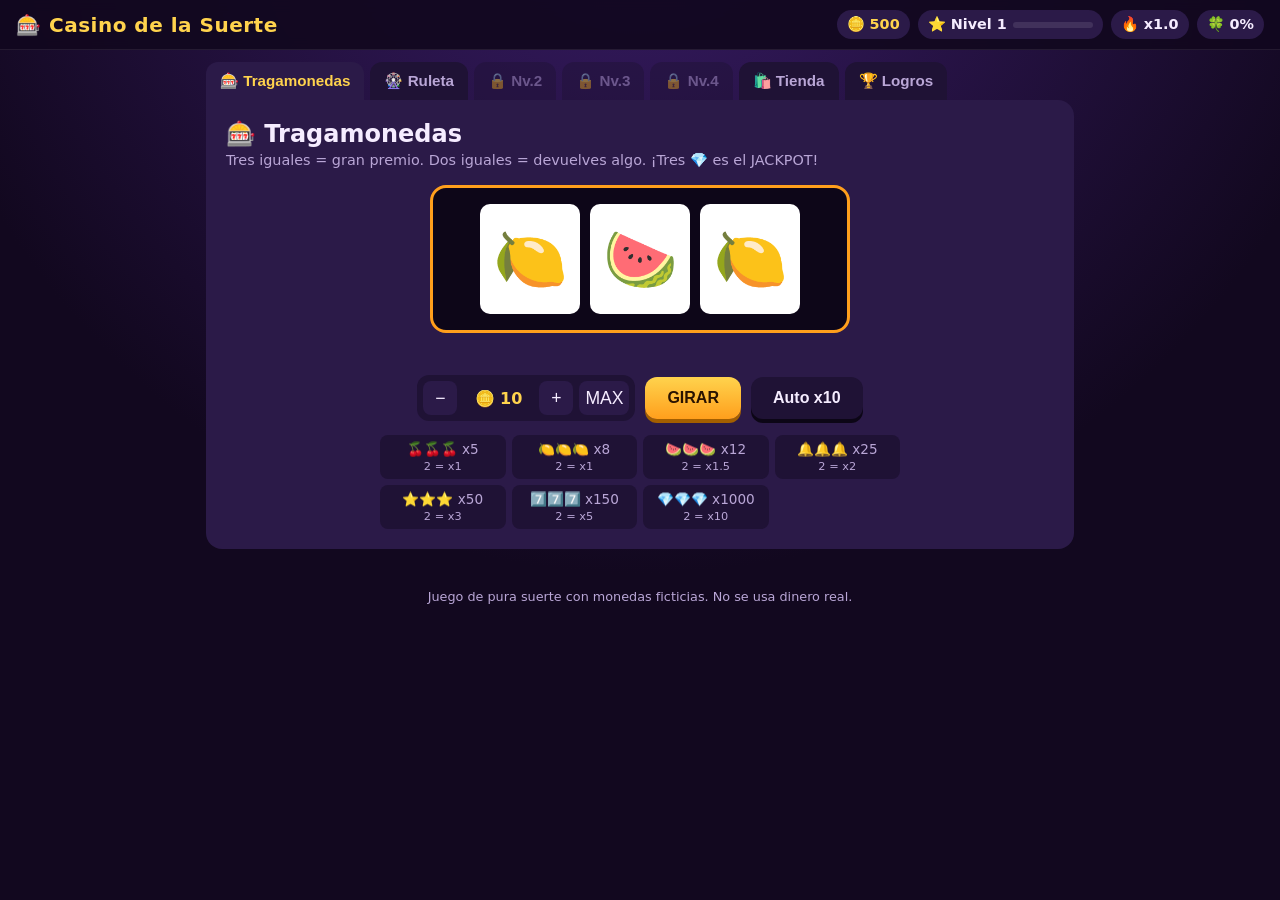
==== index.html @ c7dadb09 "Add Casino de la Suerte luck-based browser game Co-Authored-By: Claude Opus 5.5 <noreply@anthropic.c" ====
<!doctype html>
<html lang="es">
<head>
<meta charset="utf-8">
<meta name="viewport" content="width=device-width, initial-scale=1">
<title>Casino de la Suerte</title>
<style>
  :root {
    --bg: #12081f;
    --panel: #1f1235;
    --panel2: #2b1a48;
    --gold: #ffd34d;
    --gold2: #ff9f1c;
    --text: #f5ecff;
    --muted: #b9a6d6;
    --good: #4ade80;
    --bad: #f87171;
    --accent: #c084fc;
  }
  * { box-sizing: border-box; }
  body {
    margin: 0; min-height: 100vh;
    background: radial-gradient(circle at 50% -20%, #3b1d6b 0%, var(--bg) 60%);
    color: var(--text);
    font-family: system-ui, -apple-system, "Segoe UI", Roboto, sans-serif;
    user-select: none;
  }
  header {
    position: sticky; top: 0; z-index: 10;
    display: flex; flex-wrap: wrap; gap: 8px 16px; align-items: center; justify-content: space-between;
    padding: 10px 16px; background: rgba(18, 8, 31, .92); backdrop-filter: blur(6px);
    border-bottom: 1px solid #ffffff14;
  }
  h1 { margin: 0; font-size: 1.25rem; color: var(--gold); letter-spacing: .5px; }
  .stats { display: flex; flex-wrap: wrap; gap: 8px; font-weight: 700; }
  .chip { background: var(--panel2); padding: 6px 10px; border-radius: 999px; font-size: .9rem; white-space: nowrap; }
  .chip.coins { color: var(--gold); }
  .xpbar { width: 80px; height: 6px; background: #ffffff1a; border-radius: 4px; display: inline-block; vertical-align: middle; margin-left: 6px; overflow: hidden; }
  .xpbar > i { display: block; height: 100%; background: var(--accent); width: 0; transition: width .4s; }
  nav { display: flex; gap: 6px; padding: 12px 16px 0; overflow-x: auto; max-width: 900px; margin: 0 auto; }
  nav button {
    flex: 0 0 auto; border: 0; cursor: pointer; padding: 10px 14px; border-radius: 12px 12px 0 0;
    background: var(--panel); color: var(--muted); font-weight: 700; font-size: .95rem;
  }
  nav button.active { background: var(--panel2); color: var(--gold); }
  nav button.locked { opacity: .45; }
  main { max-width: 900px; margin: 0 auto; padding: 0 16px 40px; }
  .screen { display: none; background: var(--panel2); border-radius: 0 16px 16px 16px; padding: 20px; }
  .screen.active { display: block; animation: fade .25s; }
  @keyframes fade { from { opacity: 0; transform: translateY(6px); } to { opacity: 1; } }
  h2 { margin: 0 0 4px; }
  p.hint { margin: 0 0 16px; color: var(--muted); font-size: .9rem; }
  .row { display: flex; flex-wrap: wrap; gap: 10px; align-items: center; justify-content: center; margin: 14px 0; }
  .btn {
    border: 0; cursor: pointer; padding: 12px 22px; border-radius: 12px; font-weight: 800; font-size: 1rem;
    background: linear-gradient(180deg, var(--gold), var(--gold2)); color: #2a1300;
    box-shadow: 0 4px 0 #a35f00; transition: transform .08s;
  }
  .btn:active { transform: translateY(3px); box-shadow: 0 1px 0 #a35f00; }
  .btn:disabled { filter: grayscale(1); opacity: .5; cursor: not-allowed; }
  .btn.ghost { background: var(--panel); color: var(--text); box-shadow: 0 4px 0 #0c0616; }
  .bet { display: flex; align-items: center; gap: 6px; background: var(--panel); padding: 6px; border-radius: 12px; }
  .bet button { width: 34px; height: 34px; border: 0; border-radius: 8px; background: var(--panel2); color: var(--text); font-size: 1.1rem; cursor: pointer; }
  .bet span { min-width: 70px; text-align: center; font-weight: 800; color: var(--gold); }
  .msg { min-height: 1.6em; text-align: center; font-weight: 800; font-size: 1.1rem; }
  .msg.win { color: var(--good); } .msg.lose { color: var(--bad); } .msg.big { color: var(--gold); font-size: 1.4rem; }

  /* Tragamonedas */
  .slots { display: flex; justify-content: center; gap: 10px; padding: 16px; background: #0d0618; border-radius: 16px; border: 3px solid var(--gold2); max-width: 420px; margin: 0 auto; }
  .reel { width: 100px; height: 110px; overflow: hidden; background: #fff; border-radius: 10px; position: relative; }
  .reel .strip { position: absolute; left: 0; right: 0; top: 0; }
  .reel .sym { height: 110px; display: flex; align-items: center; justify-content: center; font-size: 60px; }
  .reel.win { box-shadow: 0 0 0 4px var(--good), 0 0 20px var(--good); }
  .paytable { display: grid; grid-template-columns: repeat(auto-fit, minmax(120px, 1fr)); gap: 6px; font-size: .85rem; color: var(--muted); max-width: 520px; margin: 0 auto; }
  .paytable div { background: var(--panel); border-radius: 8px; padding: 6px 8px; text-align: center; }

  /* Ruleta */
  .wheel-wrap { position: relative; width: min(340px, 100%); margin: 0 auto; aspect-ratio: 1; }
  .wheel-wrap canvas { width: 100%; height: 100%; }
  .pointer { position: absolute; top: -6px; left: 50%; transform: translateX(-50%); width: 0; height: 0; border-left: 16px solid transparent; border-right: 16px solid transparent; border-top: 30px solid var(--gold); filter: drop-shadow(0 2px 2px #000); z-index: 2; }
  .choices { display: flex; flex-wrap: wrap; gap: 8px; justify-content: center; }
  .choice { border: 2px solid transparent; cursor: pointer; padding: 10px 14px; border-radius: 10px; font-weight: 800; color: #fff; }
  .choice.sel { border-color: var(--gold); box-shadow: 0 0 12px var(--gold); }

  /* Raspa */
  .scratch { position: relative; width: min(330px, 100%); aspect-ratio: 1; margin: 0 auto; border-radius: 14px; overflow: hidden; }
  .scratch .grid { position: absolute; inset: 0; display: grid; grid-template-columns: repeat(3, 1fr); background: #fff7d6; }
  .scratch .grid div { display: flex; align-items: center; justify-content: center; font-size: 48px; border: 1px dashed #e5c977; }
  .scratch canvas { position: absolute; inset: 0; width: 100%; height: 100%; touch-action: none; cursor: crosshair; }

  /* Cofres */
  .chests { display: flex; gap: 14px; justify-content: center; flex-wrap: wrap; }
  .chest { width: 110px; height: 110px; font-size: 64px; display: flex; align-items: center; justify-content: center; background: var(--panel); border-radius: 16px; cursor: pointer; transition: transform .15s; border: 2px solid #ffffff14; flex-direction: column; }
  .chest:hover { transform: translateY(-4px) rotate(-2deg); }
  .chest.open { cursor: default; transform: none; }
  .chest small { font-size: .85rem; font-weight: 800; }
  .chest.picked { border-color: var(--gold); box-shadow: 0 0 16px var(--gold); }

  /* Dados */
  .dice { display: flex; gap: 16px; justify-content: center; font-size: 80px; }
  .dice span { display: inline-block; }
  .dice.rolling span { animation: roll .15s infinite; }
  @keyframes roll { 0% { transform: rotate(0); } 50% { transform: rotate(20deg) scale(1.1); } 100% { transform: rotate(-20deg); } }

  /* Tienda / logros */
  .grid-cards { display: grid; grid-template-columns: repeat(auto-fit, minmax(200px, 1fr)); gap: 10px; }
  .card { background: var(--panel); border-radius: 12px; padding: 14px; display: flex; flex-direction: column; gap: 8px; }
  .card h3 { margin: 0; font-size: 1rem; }
  .card p { margin: 0; color: var(--muted); font-size: .85rem; flex: 1; }
  .card.done { outline: 2px solid var(--good); }
  .card.lockedach { opacity: .5; }

  .toast { position: fixed; left: 50%; bottom: 20px; transform: translateX(-50%); background: var(--gold); color: #2a1300; padding: 10px 18px; border-radius: 12px; font-weight: 800; z-index: 50; animation: toast 2.6s forwards; max-width: calc(100% - 32px); text-align: center; }
  @keyframes toast { 0% { opacity: 0; transform: translate(-50%, 20px); } 10%, 85% { opacity: 1; transform: translate(-50%, 0); } 100% { opacity: 0; } }
  .coin-rain { position: fixed; top: -40px; font-size: 28px; pointer-events: none; z-index: 40; animation: fall linear forwards; }
  @keyframes fall { to { transform: translateY(110vh) rotate(720deg); } }
  .lockmsg { text-align: center; padding: 40px 10px; color: var(--muted); font-size: 1.1rem; }
  footer { text-align: center; color: var(--muted); font-size: .8rem; padding: 0 16px 24px; }
</style>
</head>
<body>
<header>
  <h1>🎰 Casino de la Suerte</h1>
  <div class="stats">
    <span class="chip coins">🪙 <span id="coins">0</span></span>
    <span class="chip">⭐ Nivel <span id="level">1</span><span class="xpbar"><i id="xp"></i></span></span>
    <span class="chip" title="Racha de victorias: multiplica tus premios">🔥 x<span id="streak">1.0</span></span>
    <span class="chip" title="Amuletos de suerte activos">🍀 <span id="luck">0</span>%</span>
  </div>
</header>

<nav id="tabs"></nav>

<main>
  <!-- Tragamonedas -->
  <section class="screen" id="s-slots">
    <h2>🎰 Tragamonedas</h2>
    <p class="hint">Tres iguales = gran premio. Dos iguales = devuelves algo. ¡Tres 💎 es el JACKPOT!</p>
    <div class="slots" id="reels"></div>
    <div class="msg" id="slots-msg"></div>
    <div class="row">
      <div class="bet" data-game="slots"></div>
      <button class="btn" id="spin-btn">GIRAR</button>
      <button class="btn ghost" id="auto-btn">Auto x10</button>
    </div>
    <div class="paytable" id="paytable"></div>
  </section>

  <!-- Ruleta -->
  <section class="screen" id="s-wheel">
    <h2>🎡 Ruleta</h2>
    <p class="hint">Elige un color y gira. Rojo/Negro pagan x2, Verde paga x14.</p>
    <div class="wheel-wrap"><div class="pointer"></div><canvas id="wheel" width="600" height="600"></canvas></div>
    <div class="msg" id="wheel-msg"></div>
    <div class="choices" id="wheel-choices"></div>
    <div class="row">
      <div class="bet" data-game="wheel"></div>
      <button class="btn" id="wheel-btn">GIRAR RULETA</button>
    </div>
  </section>

  <!-- Raspa y gana -->
  <section class="screen" id="s-scratch">
    <h2>🎟️ Raspa y Gana</h2>
    <p class="hint">Compra un boleto y ráspalo con el dedo o el ratón. Tres símbolos iguales en línea (fila, columna o diagonal) = premio.</p>
    <div class="scratch" id="scratch">
      <div class="grid" id="scratch-grid"></div>
      <canvas id="scratch-cover" width="330" height="330"></canvas>
    </div>
    <div class="msg" id="scratch-msg"></div>
    <div class="row">
      <button class="btn" id="scratch-buy">Comprar boleto (<span id="scratch-price"></span> 🪙)</button>
      <button class="btn ghost" id="scratch-reveal" disabled>Revelar todo</button>
    </div>
  </section>

  <!-- Cofres -->
  <section class="screen" id="s-chests">
    <h2>🧰 Cofres Misteriosos</h2>
    <p class="hint">Paga la entrada y elige UN cofre. Puede haber oro... o una calavera.</p>
    <div class="chests" id="chests"></div>
    <div class="msg" id="chest-msg"></div>
    <div class="row">
      <button class="btn" id="chest-btn">Nueva ronda (<span id="chest-price"></span> 🪙)</button>
    </div>
  </section>

  <!-- Dados -->
  <section class="screen" id="s-dice">
    <h2>🎲 Mayor o Menor</h2>
    <p class="hint">Apuesta si la suma de dos dados será mayor o menor que 7 (paga x2.3). ¿Exactamente 7? Paga x5.</p>
    <div class="dice" id="dice"><span>🎲</span><span>🎲</span></div>
    <div class="msg" id="dice-msg"></div>
    <div class="row">
      <div class="bet" data-game="dice"></div>
    </div>
    <div class="row">
      <button class="btn ghost dice-pick" data-pick="low">⬇️ Menor que 7</button>
      <button class="btn dice-pick" data-pick="seven">🎯 Justo 7</button>
      <button class="btn ghost dice-pick" data-pick="high">⬆️ Mayor que 7</button>
    </div>
  </section>

  <!-- Tienda -->
  <section class="screen" id="s-shop">
    <h2>🛍️ Tienda de Amuletos</h2>
    <p class="hint">Los amuletos aumentan tu suerte en todos los juegos. Se acumulan.</p>
    <div class="row">
      <button class="btn" id="daily-btn">🎁 Regalo diario</button>
      <button class="btn ghost" id="rescue-btn">🆘 Préstamo de rescate</button>
    </div>
    <div class="grid-cards" id="shop"></div>
  </section>

  <!-- Logros -->
  <section class="screen" id="s-ach">
    <h2>🏆 Logros</h2>
    <p class="hint">Cada logro da monedas extra.</p>
    <div class="grid-cards" id="ach"></div>
    <div class="row"><button class="btn ghost" id="reset-btn">Reiniciar partida</button></div>
  </section>
</main>
<footer>Juego de pura suerte con monedas ficticias. No se usa dinero real.</footer>

<script>
(() => {
  // ---------- Estado ----------
  const SAVE_KEY = 'casino-suerte-v1';
  const defaults = {
    coins: 500, xp: 0, level: 1, streak: 0, charms: {}, ach: {},
    stats: { spins: 0, jackpots: 0, wins: 0, losses: 0, biggest: 0, scratches: 0, chests: 0, dice: 0, wheel: 0 },
    lastDaily: 0, bets: { slots: 10, wheel: 10, dice: 10 }
  };
  let S;
  try { S = Object.assign(structuredClone(defaults), JSON.parse(localStorage.getItem(SAVE_KEY)) || {}); }
  catch { S = structuredClone(defaults); }
  S.stats = Object.assign({}, defaults.stats, S.stats);
  S.bets = Object.assign({}, defaults.bets, S.bets);
  const save = () => { try { localStorage.setItem(SAVE_KEY, JSON.stringify(S)); } catch {} };

  const $ = id => document.getElementById(id);
  const rand = n => Math.floor(Math.random() * n);
  const fmt = n => Math.floor(n).toLocaleString('es');

  // ---------- Amuletos ----------
  const CHARMS = [
    { id: 'trebol', name: '🍀 Trébol de 4 hojas', desc: '+3% de suerte', luck: 3, price: 400 },
    { id: 'herradura', name: '🧲 Herradura dorada', desc: '+5% de suerte', luck: 5, price: 1200 },
    { id: 'gato', name: '🐈‍⬛ Gato de la fortuna', desc: '+8% de suerte', luck: 8, price: 4000 },
    { id: 'dado', name: '🎲 Dado trucado', desc: '+10% de suerte', luck: 10, price: 12000 },
    { id: 'estrella', name: '🌠 Estrella fugaz', desc: '+15% de suerte', luck: 15, price: 40000 },
  ];
  const luck = () => Math.min(45, CHARMS.reduce((a, c) => a + (S.charms[c.id] ? c.luck : 0), 0) + (S.level - 1));
  const lucky = () => Math.random() * 100 < luck(); // tirada extra de suerte
  const streakMult = () => 1 + Math.min(S.streak, 10) * 0.1;

  // ---------- Juegos / desbloqueo ----------
  const TABS = [
    { id: 'slots', label: '🎰 Tragamonedas', lvl: 1 },
    { id: 'wheel', label: '🎡 Ruleta', lvl: 1 },
    { id: 'scratch', label: '🎟️ Raspa', lvl: 2 },
    { id: 'dice', label: '🎲 Dados', lvl: 3 },
    { id: 'chests', label: '🧰 Cofres', lvl: 4 },
    { id: 'shop', label: '🛍️ Tienda', lvl: 1 },
    { id: 'ach', label: '🏆 Logros', lvl: 1 },
  ];
  let current = 'slots';
  function renderTabs() {
    const nav = $('tabs'); nav.innerHTML = '';
    TABS.forEach(t => {
      const b = document.createElement('button');
      const locked = S.level < t.lvl;
      b.textContent = locked ? `🔒 Nv.${t.lvl}` : t.label;
      b.className = (t.id === current ? 'active ' : '') + (locked ? 'locked' : '');
      b.onclick = () => {
        if (locked) return toast(`Se desbloquea en el nivel ${t.lvl}`);
        current = t.id; renderTabs(); showScreen();
      };
      nav.appendChild(b);
    });
  }
  function showScreen() {
    document.querySelectorAll('.screen').forEach(s => s.classList.toggle('active', s.id === 's-' + current));
    if (current === 'shop') renderShop();
    if (current === 'ach') renderAch();
  }

  // ---------- HUD ----------
  const xpNeeded = l => 100 + (l - 1) * 80;
  function hud() {
    $('coins').textContent = fmt(S.coins);
    $('level').textContent = S.level;
    $('xp').style.width = (100 * S.xp / xpNeeded(S.level)) + '%';
    $('streak').textContent = streakMult().toFixed(1);
    $('luck').textContent = luck();
    document.querySelectorAll('.bet').forEach(renderBet);
    checkAch(); save();
  }
  function addXp(n) {
    S.xp += n;
    while (S.xp >= xpNeeded(S.level)) {
      S.xp -= xpNeeded(S.level); S.level++;
      const bonus = S.level * 100;
      S.coins += bonus;
      toast(`⭐ ¡Subiste a nivel ${S.level}! +${fmt(bonus)} 🪙`);
      coinRain(25); renderTabs();
    }
  }

  // Resultado común: bet = apostado, payout = total devuelto (0 si pierde)
  function settle(bet, payout, msgEl, label) {
    S.stats.spins++;
    addXp(Math.max(2, Math.round(bet / 5)));
    let net;
    if (payout > 0) {
      const boosted = Math.round(payout * streakMult());
      S.coins += boosted; net = boosted - bet;
      if (net > 0) { S.streak++; S.stats.wins++; } else { S.streak = 0; }
      S.stats.biggest = Math.max(S.stats.biggest, boosted);
      const big = boosted >= bet * 10;
      msgEl.className = 'msg ' + (big ? 'big' : 'win');
      msgEl.textContent = `${label ? label + ' ' : ''}+${fmt(boosted)} 🪙` + (streakMult() > 1 && net > 0 ? ` (racha x${streakMult().toFixed(1)})` : '');
      if (big) coinRain(40); else if (net > 0) coinRain(8);
    } else {
      S.streak = 0; S.stats.losses++;
      msgEl.className = 'msg lose';
      msgEl.textContent = label || `Perdiste ${fmt(bet)} 🪙. ¡La próxima es la buena!`;
    }
    hud();
  }

  function pay(amount) {
    if (S.coins < amount) { toast('No tienes suficientes monedas 😢 Visita la tienda.'); return false; }
    S.coins -= amount; hud(); return true;
  }

  // ---------- Apuestas ----------
  const BET_STEPS = [5, 10, 25, 50, 100, 250, 500, 1000, 2500, 5000, 10000];
  function renderBet(el) {
    const g = el.dataset.game;
    if (!el.children.length) {
      el.innerHTML = `<button data-d="-1">−</button><span></span><button data-d="1">+</button><button data-d="max" title="Máximo">MAX</button>`;
      el.querySelectorAll('button').forEach(b => b.style.width = b.dataset.d === 'max' ? '50px' : '');
      el.onclick = e => {
        const d = e.target.dataset.d; if (!d) return;
        let i = BET_STEPS.indexOf(S.bets[g]); if (i < 0) i = 1;
        if (d === 'max') i = Math.max(0, BET_STEPS.filter(v => v <= S.coins).length - 1);
        else i = Math.max(0, Math.min(BET_STEPS.length - 1, i + +d));
        S.bets[g] = BET_STEPS[i]; hud();
      };
    }
    el.querySelector('span').textContent = '🪙 ' + fmt(S.bets[g]);
  }

  // ---------- Tragamonedas ----------
  const SYMS = [
    { s: '🍒', w: 30, p3: 5, p2: 1 },
    { s: '🍋', w: 25, p3: 8, p2: 1 },
    { s: '🍉', w: 20, p3: 12, p2: 1.5 },
    { s: '🔔', w: 12, p3: 25, p2: 2 },
    { s: '⭐', w: 8, p3: 50, p2: 3 },
    { s: '7️⃣', w: 4, p3: 150, p2: 5 },
    { s: '💎', w: 1.5, p3: 1000, p2: 10 },
  ];
  const totalW = SYMS.reduce((a, b) => a + b.w, 0);
  const pickSym = () => { let r = Math.random() * totalW; for (const x of SYMS) { if ((r -= x.w) < 0) return x; } return SYMS[0]; };
  $('paytable').innerHTML = SYMS.map(x => `<div>${x.s}${x.s}${x.s} x${x.p3}<br><small>2 = x${x.p2}</small></div>`).join('');
  const reels = [];
  for (let i = 0; i < 3; i++) {
    const r = document.createElement('div'); r.className = 'reel';
    r.innerHTML = `<div class="strip"><div class="sym">${SYMS[rand(SYMS.length)].s}</div></div>`;
    $('reels').appendChild(r); reels.push(r);
  }
  let spinning = false;
  function spinReel(reel, final, duration) {
    return new Promise(res => {
      const strip = reel.querySelector('.strip');
      const n = 20 + Math.floor(duration / 60);
      let html = '';
      for (let i = 0; i < n; i++) html += `<div class="sym">${SYMS[rand(SYMS.length)].s}</div>`;
      html += `<div class="sym">${final.s}</div>`;
      strip.innerHTML = html;
      strip.style.transition = 'none'; strip.style.transform = 'translateY(0)';
      strip.offsetHeight;
      strip.style.transition = `transform ${duration}ms cubic-bezier(.15,.85,.25,1.02)`;
      strip.style.transform = `translateY(-${n * 110}px)`;
      setTimeout(() => { strip.innerHTML = `<div class="sym">${final.s}</div>`; strip.style.transition = 'none'; strip.style.transform = 'none'; res(); }, duration + 30);
    });
  }
  async function spinSlots() {
    if (spinning) return false;
    const bet = S.bets.slots;
    if (!pay(bet)) return false;
    spinning = true; $('spin-btn').disabled = true;
    reels.forEach(r => r.classList.remove('win'));
    $('slots-msg').className = 'msg'; $('slots-msg').textContent = '...';
    let res = [pickSym(), pickSym(), pickSym()];
    // La suerte puede "empujar" el tercer rodillo para igualar
    if (res[0] === res[1] && res[2] !== res[0] && lucky()) res[2] = res[0];
    else if (res[0] !== res[1] && lucky()) res[1] = res[0];
    await Promise.all(reels.map((r, i) => spinReel(r, res[i], 900 + i * 450)));
    let payout = 0, label = '';
    if (res[0] === res[1] && res[1] === res[2]) {
      payout = bet * res[0].p3; reels.forEach(r => r.classList.add('win'));
      if (res[0].s === '💎') { label = '💎💎💎 ¡¡JACKPOT!!'; S.stats.jackpots++; }
      else label = '¡Tres iguales!';
    } else {
      const pairs = [[0, 1], [1, 2], [0, 2]].find(([a, b]) => res[a] === res[b]);
      if (pairs) { payout = Math.round(bet * res[pairs[0]].p2); pairs.forEach(i => reels[i].classList.add('win')); label = 'Pareja'; }
    }
    settle(bet, payout, $('slots-msg'), payout ? label : '');
    spinning = false; $('spin-btn').disabled = false;
    return true;
  }
  $('spin-btn').onclick = spinSlots;
  $('auto-btn').onclick = async () => {
    $('auto-btn').disabled = true;
    for (let i = 0; i < 10; i++) { if (!(await spinSlots())) break; await new Promise(r => setTimeout(r, 400)); }
    $('auto-btn').disabled = false;
  };

  // ---------- Ruleta ----------
  // 15 casillas: 7 rojas, 7 negras, 1 verde
  const SEGS = [];
  for (let i = 0; i < 15; i++) SEGS.push(i === 0 ? 'green' : (i % 2 ? 'red' : 'black'));
  const COLORS = { red: '#dc2626', black: '#1f2937', green: '#16a34a' };
  const PAYS = { red: 2, black: 2, green: 14 };
  const NAMES = { red: 'Rojo', black: 'Negro', green: 'Verde' };
  let wheelPick = 'red', wheelAngle = 0, wheelBusy = false;
  const wctx = $('wheel').getContext('2d');
  function drawWheel() {
    const c = wctx, R = 290, seg = 2 * Math.PI / SEGS.length;
    c.clearRect(0, 0, 600, 600);
    c.save(); c.translate(300, 300); c.rotate(wheelAngle);
    SEGS.forEach((col, i) => {
      c.beginPath(); c.moveTo(0, 0); c.arc(0, 0, R, i * seg, (i + 1) * seg); c.closePath();
      c.fillStyle = COLORS[col]; c.fill(); c.strokeStyle = '#ffd34d'; c.lineWidth = 3; c.stroke();
      c.save(); c.rotate(i * seg + seg / 2); c.fillStyle = '#fff'; c.font = 'bold 30px sans-serif'; c.textAlign = 'right';
      c.fillText(col === 'green' ? '★' : String(i), R - 18, 10); c.restore();
    });
    c.beginPath(); c.arc(0, 0, 50, 0, 2 * Math.PI); c.fillStyle = '#ffd34d'; c.fill();
    c.fillStyle = '#2a1300'; c.font = 'bold 40px sans-serif'; c.textAlign = 'center'; c.fillText('🍀', 0, 14);
    c.restore();
  }
  drawWheel();
  $('wheel-choices').innerHTML = Object.keys(PAYS).map(k => `<button class="choice${k === wheelPick ? ' sel' : ''}" data-c="${k}" style="background:${COLORS[k]}">${NAMES[k]} x${PAYS[k]}</button>`).join('');
  $('wheel-choices').onclick = e => {
    const k = e.target.dataset.c; if (!k || wheelBusy) return;
    wheelPick = k; document.querySelectorAll('.choice').forEach(b => b.classList.toggle('sel', b.dataset.c === k));
  };
  $('wheel-btn').onclick = () => {
    if (wheelBusy) return;
    const bet = S.bets.wheel; if (!pay(bet)) return;
    wheelBusy = true; $('wheel-btn').disabled = true;
    $('wheel-msg').className = 'msg'; $('wheel-msg').textContent = 'Girando...';
    let target = rand(SEGS.length);
    if (SEGS[target] !== wheelPick && lucky()) {
      const opts = SEGS.map((c, i) => c === wheelPick ? i : -1).filter(i => i >= 0);
      target = opts[rand(opts.length)];
    }
    const seg = 2 * Math.PI / SEGS.length;
    // El puntero está arriba (ángulo -PI/2). Queremos que el centro del segmento target quede ahí.
    const jitter = (Math.random() - .5) * seg * .7;
    const want = -Math.PI / 2 - (target * seg + seg / 2) + jitter;
    const start = wheelAngle;
    let end = want + Math.ceil((start - want) / (2 * Math.PI) + 5) * 2 * Math.PI;
    const dur = 4200, t0 = performance.now();
    (function anim(t) {
      const k = Math.min(1, (t - t0) / dur), e = 1 - Math.pow(1 - k, 4);
      wheelAngle = start + (end - start) * e; drawWheel();
      if (k < 1) return requestAnimationFrame(anim);
      wheelAngle %= 2 * Math.PI;
      const col = SEGS[target];
      S.stats.wheel++;
      settle(bet, col === wheelPick ? bet * PAYS[col] : 0, $('wheel-msg'), col === wheelPick ? `¡Salió ${NAMES[col]}!` : `Salió ${NAMES[col]}. Perdiste ${fmt(bet)} 🪙`);
      wheelBusy = false; $('wheel-btn').disabled = false;
    })(t0);
  };

  // ---------- Raspa y gana ----------
  const SCR = [{ s: '💰', m: 50, w: 2 }, { s: '🍀', m: 15, w: 5 }, { s: '🌈', m: 8, w: 8 }, { s: '🎈', m: 4, w: 12 }, { s: '🍬', m: 2, w: 16 }];
  const scrW = SCR.reduce((a, b) => a + b.w, 0);
  const pickScr = () => { let r = Math.random() * scrW; for (const x of SCR) if ((r -= x.w) < 0) return x; return SCR[4]; };
  const LINES = [[0,1,2],[3,4,5],[6,7,8],[0,3,6],[1,4,7],[2,5,8],[0,4,8],[2,4,6]];
  const scratchPrice = () => 50 * S.level;
  let ticket = null;
  const cover = $('scratch-cover'), cctx = cover.getContext('2d');
  function paintCover() {
    cctx.globalCompositeOperation = 'source-over';
    const g = cctx.createLinearGradient(0, 0, 330, 330);
    g.addColorStop(0, '#c0c0c0'); g.addColorStop(.5, '#e8e8e8'); g.addColorStop(1, '#9ca3af');
    cctx.fillStyle = g; cctx.fillRect(0, 0, 330, 330);
    cctx.fillStyle = '#6b7280'; cctx.font = 'bold 28px sans-serif'; cctx.textAlign = 'center';
    cctx.fillText(ticket ? '¡RASPA AQUÍ!' : 'Compra un boleto', 165, 172);
  }
  paintCover();
  function buyTicket() {
    if (ticket && !ticket.done) return toast('Termina de raspar tu boleto actual');
    const price = scratchPrice(); if (!pay(price)) return;
    const cells = Array.from({ length: 9 }, pickScr);
    if (lucky()) { const l = LINES[rand(LINES.length)], s = pickScr(); l.forEach(i => cells[i] = s); }
    ticket = { cells, price, done: false, scratched: 0 };
    $('scratch-grid').innerHTML = cells.map(c => `<div>${c.s}</div>`).join('');
    $('scratch-msg').className = 'msg'; $('scratch-msg').textContent = '';
    $('scratch-reveal').disabled = false;
    paintCover();
  }
  function finishTicket() {
    if (!ticket || ticket.done) return;
    ticket.done = true; $('scratch-reveal').disabled = true;
    cctx.clearRect(0, 0, 330, 330);
    let mult = 0;
    LINES.forEach(l => { const [a, b, c] = l.map(i => ticket.cells[i]); if (a === b && b === c) mult += a.m; });
    S.stats.scratches++;
    settle(ticket.price, ticket.price * mult, $('scratch-msg'), mult ? `¡Línea ganadora x${mult}!` : 'Sin premio esta vez 😅');
  }
  let drawing = false;
  function scratchAt(e) {
    if (!ticket || ticket.done) return;
    const r = cover.getBoundingClientRect();
    const p = e.touches ? e.touches[0] : e;
    const x = (p.clientX - r.left) * 330 / r.width, y = (p.clientY - r.top) * 330 / r.height;
    cctx.globalCompositeOperation = 'destination-out';
    cctx.beginPath(); cctx.arc(x, y, 22, 0, Math.PI * 2); cctx.fill();
    if (++ticket.scratched % 15 === 0) {
      const d = cctx.getImageData(0, 0, 330, 330).data; let clear = 0;
      for (let i = 3; i < d.length; i += 4 * 16) if (d[i] === 0) clear++;
      if (clear / (d.length / 64) > .6) finishTicket();
    }
  }
  cover.addEventListener('pointerdown', e => { drawing = true; scratchAt(e); });
  cover.addEventListener('pointermove', e => { if (drawing) scratchAt(e); });
  window.addEventListener('pointerup', () => drawing = false);
  $('scratch-buy').onclick = buyTicket;
  $('scratch-reveal').onclick = finishTicket;

  // ---------- Cofres ----------
  const chestPrice = () => 100 * S.level;
  let chestRound = null;
  function newChests() {
    if (chestRound && !chestRound.done) return toast('Elige un cofre primero');
    const price = chestPrice(); if (!pay(price)) return;
    const pool = [];
    for (let i = 0; i < 3; i++) {
      const r = Math.random();
      pool.push(r < .3 ? 0 : r < .5 ? 0.5 : r < .7 ? 1.5 : r < .83 ? 2 : r < .92 ? 3 : r < .97 ? 5 : r < .995 ? 10 : 25);
    }
    chestRound = { price, pool, done: false };
    $('chest-msg').className = 'msg'; $('chest-msg').textContent = 'Elige un cofre...';
    $('chests').innerHTML = pool.map((_, i) => `<div class="chest" data-i="${i}">🧰</div>`).join('');
  }
  $('chests').onclick = e => {
    const el = e.target.closest('.chest'); if (!el || !chestRound || chestRound.done) return;
    const i = +el.dataset.i;
    if (lucky()) { // la suerte cambia tu cofre por el mejor
      const best = Math.max(...chestRound.pool), bi = chestRound.pool.indexOf(best);
      [chestRound.pool[i], chestRound.pool[bi]] = [chestRound.pool[bi], chestRound.pool[i]];
    }
    chestRound.done = true;
    const icon = m => m === 0 ? '💀' : m >= 10 ? '👑' : m >= 3 ? '💰' : '🪙';
    [...$('chests').children].forEach((c, j) => {
      const m = chestRound.pool[j];
      c.classList.add('open'); if (j === i) c.classList.add('picked');
      c.style.opacity = j === i ? 1 : .55;
      c.innerHTML = `${icon(m)}<small>x${m}</small>`;
    });
    const m = chestRound.pool[i];
    S.stats.chests++;
    settle(chestRound.price, Math.round(chestRound.price * m), $('chest-msg'), m === 0 ? '💀 ¡Calavera! Cofre vacío.' : `Cofre x${m}!`);
  };
  $('chest-btn').onclick = newChests;
  $('chests').innerHTML = '<div class="chest">🧰</div><div class="chest">🧰</div><div class="chest">🧰</div>';

  // ---------- Dados ----------
  const DIE = ['⚀', '⚁', '⚂', '⚃', '⚄', '⚅'];
  let diceBusy = false;
  document.querySelectorAll('.dice-pick').forEach(b => b.onclick = () => {
    if (diceBusy) return;
    const bet = S.bets.dice; if (!pay(bet)) return;
    diceBusy = true;
    const pick = b.dataset.pick, box = $('dice'), spans = box.children;
    box.classList.add('rolling'); $('dice-msg').className = 'msg'; $('dice-msg').textContent = 'Rodando...';
    const iv = setInterval(() => { spans[0].textContent = DIE[rand(6)]; spans[1].textContent = DIE[rand(6)]; }, 70);
    setTimeout(() => {
      clearInterval(iv); box.classList.remove('rolling');
      const ok = s => pick === 'seven' ? s === 7 : pick === 'low' ? s < 7 : s > 7;
      let a = rand(6) + 1, c = rand(6) + 1;
      if (!ok(a + c) && lucky()) { for (let t = 0; t < 20 && !ok(a + c); t++) { a = rand(6) + 1; c = rand(6) + 1; } }
      spans[0].textContent = DIE[a - 1]; spans[1].textContent = DIE[c - 1];
      const sum = a + c, win = ok(sum);
      S.stats.dice++;
      settle(bet, win ? Math.round(bet * (pick === 'seven' ? 5 : 2.3)) : 0, $('dice-msg'), win ? `Suma ${sum} ✔` : `Suma ${sum}. Perdiste ${fmt(bet)} 🪙`);
      diceBusy = false;
    }, 1200);
  });

  // ---------- Tienda ----------
  function renderShop() {
    $('shop').innerHTML = CHARMS.map(c => `
      <div class="card ${S.charms[c.id] ? 'done' : ''}">
        <h3>${c.name}</h3><p>${c.desc}</p>
        <button class="btn${S.charms[c.id] ? ' ghost' : ''}" data-buy="${c.id}" ${S.charms[c.id] ? 'disabled' : ''}>
          ${S.charms[c.id] ? '✔ Comprado' : fmt(c.price) + ' 🪙'}</button>
      </div>`).join('') + `<div class="card"><h3>⭐ Bonus de nivel</h3><p>Cada nivel suma +1% de suerte automáticamente (máximo total 45%).</p></div>`;
    updateDaily();
  }
  $('shop').onclick = e => {
    const id = e.target.dataset.buy; if (!id) return;
    const c = CHARMS.find(x => x.id === id);
    if (pay(c.price)) { S.charms[id] = true; toast(`Compraste ${c.name}`); hud(); renderShop(); }
  };
  const DAY = 20 * 60 * 60 * 1000;
  function updateDaily() {
    const left = S.lastDaily + DAY - Date.now();
    $('daily-btn').disabled = left > 0;
    $('daily-btn').textContent = left > 0 ? `🎁 Vuelve en ${Math.ceil(left / 3600000)} h` : '🎁 Regalo diario';
    $('rescue-btn').disabled = S.coins >= 20;
  }
  $('daily-btn').onclick = () => {
    if (S.lastDaily + DAY > Date.now()) return;
    S.lastDaily = Date.now();
    const roll = [100, 200, 300, 500, 1000, 2500][Math.min(5, Math.floor(Math.pow(Math.random(), 2.2) * 6))] * S.level;
    S.coins += roll; toast(`🎁 ¡Regalo diario: +${fmt(roll)} 🪙!`); coinRain(20); hud(); updateDaily();
  };
  $('rescue-btn').onclick = () => {
    if (S.coins >= 20) return;
    S.coins += 150; S.streak = 0; toast('🆘 El casino te presta 150 🪙. ¡Suerte!'); hud(); updateDaily();
  };

  // ---------- Logros ----------
  const ACH = [
    { id: 'first', name: 'Primera apuesta', desc: 'Juega una vez', r: 50, ok: () => S.stats.spins >= 1 },
    { id: 'hundred', name: 'Jugador habitual', desc: 'Juega 100 veces', r: 500, ok: () => S.stats.spins >= 100 },
    { id: 'streak3', name: 'En racha', desc: 'Gana 3 seguidas', r: 200, ok: () => S.streak >= 3 },
    { id: 'streak7', name: 'Imparable', desc: 'Gana 7 seguidas', r: 2000, ok: () => S.streak >= 7 },
    { id: 'rich', name: 'Millonario de bolsillo', desc: 'Ten 10.000 🪙', r: 1000, ok: () => S.coins >= 10000 },
    { id: 'richer', name: 'Magnate', desc: 'Ten 100.000 🪙', r: 10000, ok: () => S.coins >= 100000 },
    { id: 'jackpot', name: '¡JACKPOT!', desc: 'Saca 💎💎💎', r: 5000, ok: () => S.stats.jackpots >= 1 },
    { id: 'big', name: 'Golpe de suerte', desc: 'Gana 5.000 🪙 de una vez', r: 1000, ok: () => S.stats.biggest >= 5000 },
    { id: 'scratch10', name: 'Rasca-rasca', desc: 'Raspa 10 boletos', r: 300, ok: () => S.stats.scratches >= 10 },
    { id: 'chest10', name: 'Cazatesoros', desc: 'Abre 10 cofres', r: 600, ok: () => S.stats.chests >= 10 },
    { id: 'charms', name: 'Supersticioso', desc: 'Compra todos los amuletos', r: 20000, ok: () => CHARMS.every(c => S.charms[c.id]) },
    { id: 'lvl10', name: 'Leyenda del casino', desc: 'Llega a nivel 10', r: 5000, ok: () => S.level >= 10 },
  ];
  function checkAch() {
    ACH.forEach(a => {
      if (!S.ach[a.id] && a.ok()) {
        S.ach[a.id] = true; S.coins += a.r;
        toast(`🏆 Logro: ${a.name} (+${fmt(a.r)} 🪙)`);
        $('coins').textContent = fmt(S.coins);
      }
    });
  }
  function renderAch() {
    $('ach').innerHTML = ACH.map(a => `<div class="card ${S.ach[a.id] ? 'done' : 'lockedach'}"><h3>${S.ach[a.id] ? '🏆' : '🔒'} ${a.name}</h3><p>${a.desc}</p><small>+${fmt(a.r)} 🪙</small></div>`).join('');
  }
  $('reset-btn').onclick = () => {
    if (!confirm('¿Seguro? Perderás todo tu progreso.')) return;
    S = structuredClone(defaults); save(); location.reload();
  };

  // ---------- Efectos ----------
  let toastQ = [], toastOn = false;
  function toast(t) { toastQ.push(t); if (!toastOn) nextToast(); }
  function nextToast() {
    const t = toastQ.shift(); if (!t) { toastOn = false; return; }
    toastOn = true;
    const d = document.createElement('div'); d.className = 'toast'; d.textContent = t;
    document.body.appendChild(d);
    setTimeout(() => { d.remove(); nextToast(); }, 2600);
  }
  function coinRain(n) {
    for (let i = 0; i < n; i++) {
      const c = document.createElement('div'); c.className = 'coin-rain';
      c.textContent = Math.random() < .15 ? '💎' : '🪙';
      c.style.left = Math.random() * 100 + 'vw';
      c.style.animationDuration = (1.2 + Math.random() * 1.5) + 's';
      c.style.animationDelay = Math.random() * .6 + 's';
      document.body.appendChild(c);
      setTimeout(() => c.remove(), 3500);
    }
  }

  // ---------- Inicio ----------
  function prices() { $('scratch-price').textContent = fmt(scratchPrice()); $('chest-price').textContent = fmt(chestPrice()); }
  const _hud = hud; hud = function () { _hud(); prices(); };
  renderTabs(); showScreen(); hud();
  if (!S.stats.spins) toast('¡Bienvenido! Tienes 500 🪙 para probar tu suerte 🍀');
})();
</script>
</body>
</html>
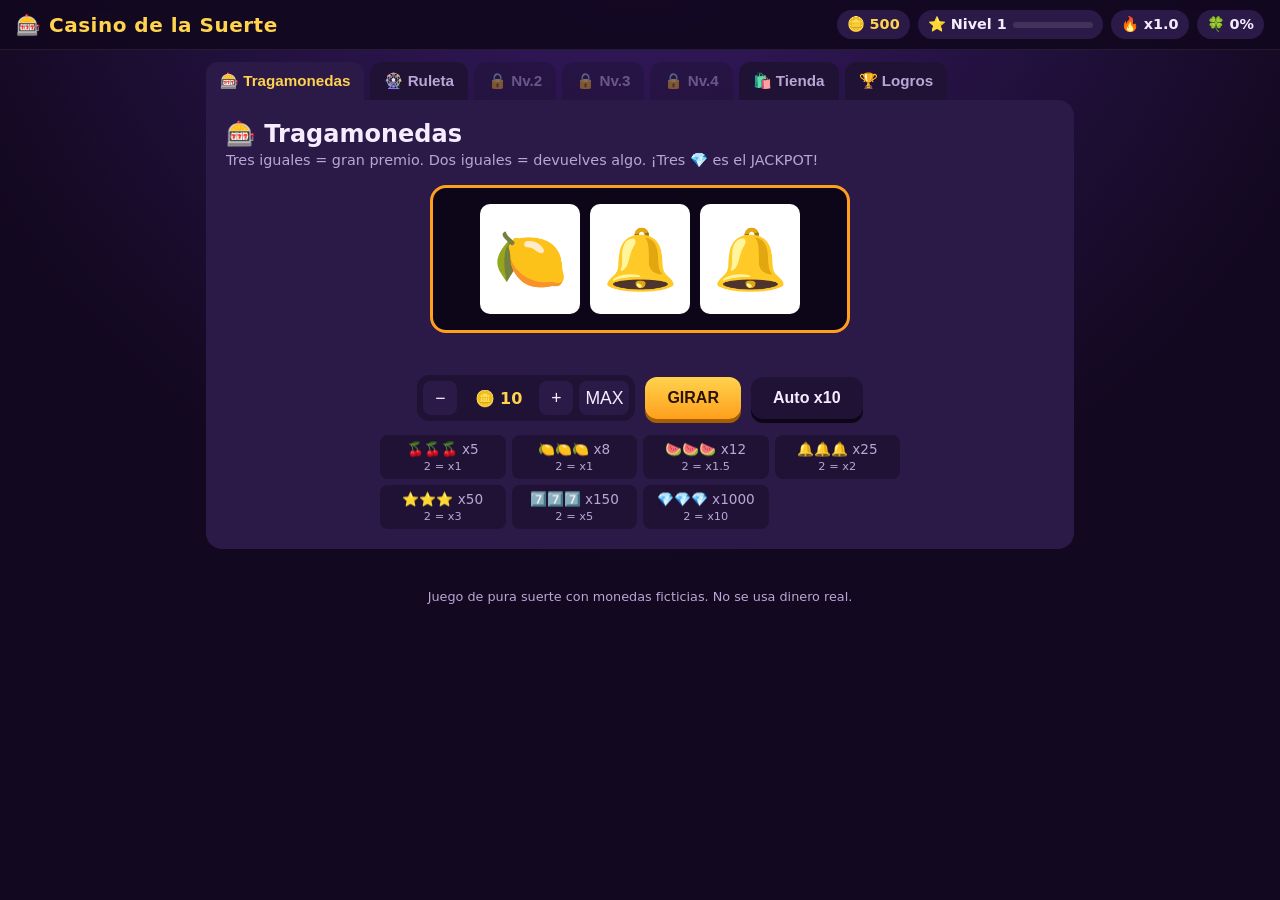
==== commit ee8f1fe3: "Replace confirm() reset with in-page confirmation Co-Authored-By: Claude Opus 5.5 <noreply@anthropic" ====
--- a/index.html
+++ b/index.html
@@ -16,6 +16,7 @@
     --good: #4ade80;
     --bad: #f87171;
     --accent: #c084fc;
+    color-scheme: dark;
   }
   * { box-sizing: border-box; }
   body {
@@ -26,7 +27,7 @@
     user-select: none;
   }
   header {
-    position: sticky; top: 0; z-index: 10;
+    position: sticky; top: env(safe-area-inset-top, 0px); z-index: 10;
     display: flex; flex-wrap: wrap; gap: 8px 16px; align-items: center; justify-content: space-between;
     padding: 10px 16px; background: rgba(18, 8, 31, .92); backdrop-filter: blur(6px);
     border-bottom: 1px solid #ffffff14;
@@ -654,8 +655,13 @@
   function renderAch() {
     $('ach').innerHTML = ACH.map(a => `<div class="card ${S.ach[a.id] ? 'done' : 'lockedach'}"><h3>${S.ach[a.id] ? '🏆' : '🔒'} ${a.name}</h3><p>${a.desc}</p><small>+${fmt(a.r)} 🪙</small></div>`).join('');
   }
+  let resetArmed = false;
   $('reset-btn').onclick = () => {
-    if (!confirm('¿Seguro? Perderás todo tu progreso.')) return;
+    if (!resetArmed) {
+      resetArmed = true; $('reset-btn').textContent = '¿Seguro? Toca otra vez para borrar todo';
+      setTimeout(() => { resetArmed = false; $('reset-btn').textContent = 'Reiniciar partida'; }, 4000);
+      return;
+    }
     S = structuredClone(defaults); save(); location.reload();
   };
 
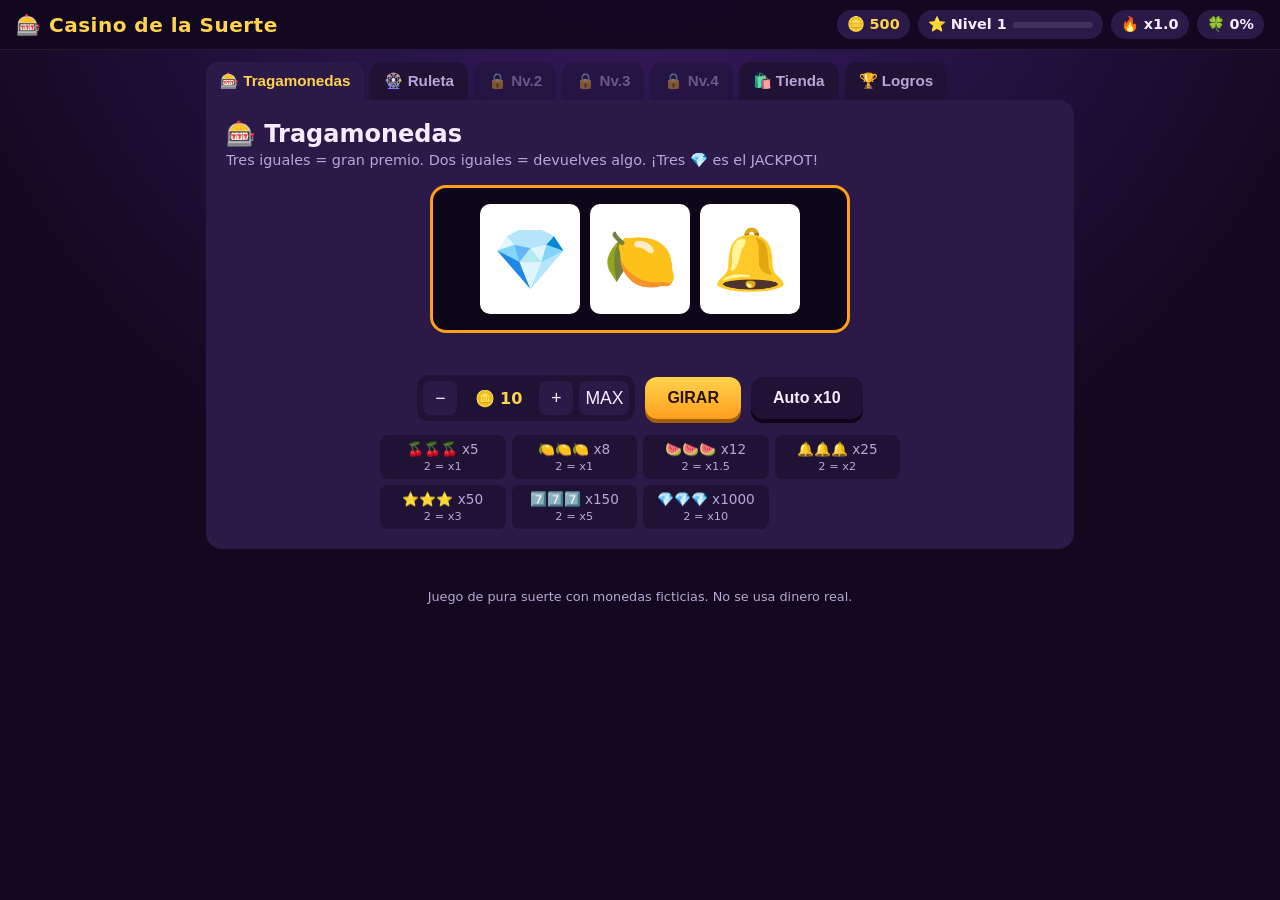
==== commit 519e6f1e: "Add promo codes for extra coins in the shop Co-Authored-By: Claude Opus 5.5 <noreply@anthropic.com> " ====
--- a/index.html
+++ b/index.html
@@ -210,6 +210,11 @@
       <button class="btn" id="daily-btn">🎁 Regalo diario</button>
       <button class="btn ghost" id="rescue-btn">🆘 Préstamo de rescate</button>
     </div>
+    <form class="row" id="promo-form">
+      <label for="promo-input" class="hint" style="margin:0">Código:</label>
+      <input id="promo-input" autocomplete="off" placeholder="Escribe un código" style="padding:10px 12px;border-radius:10px;border:0;background:var(--panel);color:var(--text);font-weight:700;font-size:1rem;width:180px">
+      <button class="btn" type="submit">Canjear</button>
+    </form>
     <div class="grid-cards" id="shop"></div>
   </section>
 
@@ -628,6 +633,16 @@
     S.coins += 150; S.streak = 0; toast('🆘 El casino te presta 150 🪙. ¡Suerte!'); hud(); updateDaily();
   };
 
+  const PROMOS = { MASDINERO: 10000, SUERTE: 1000, MILLONARIO: 100000 };
+  $('promo-form').onsubmit = e => {
+    e.preventDefault();
+    const code = $('promo-input').value.trim().toUpperCase();
+    const amt = PROMOS[code];
+    if (!amt) return toast('Código no válido. Revisa que esté bien escrito.');
+    S.coins += amt; $('promo-input').value = '';
+    toast(`🎉 Código ${code}: +${fmt(amt)} 🪙`); coinRain(40); hud(); updateDaily();
+  };
+
   // ---------- Logros ----------
   const ACH = [
     { id: 'first', name: 'Primera apuesta', desc: 'Juega una vez', r: 50, ok: () => S.stats.spins >= 1 },
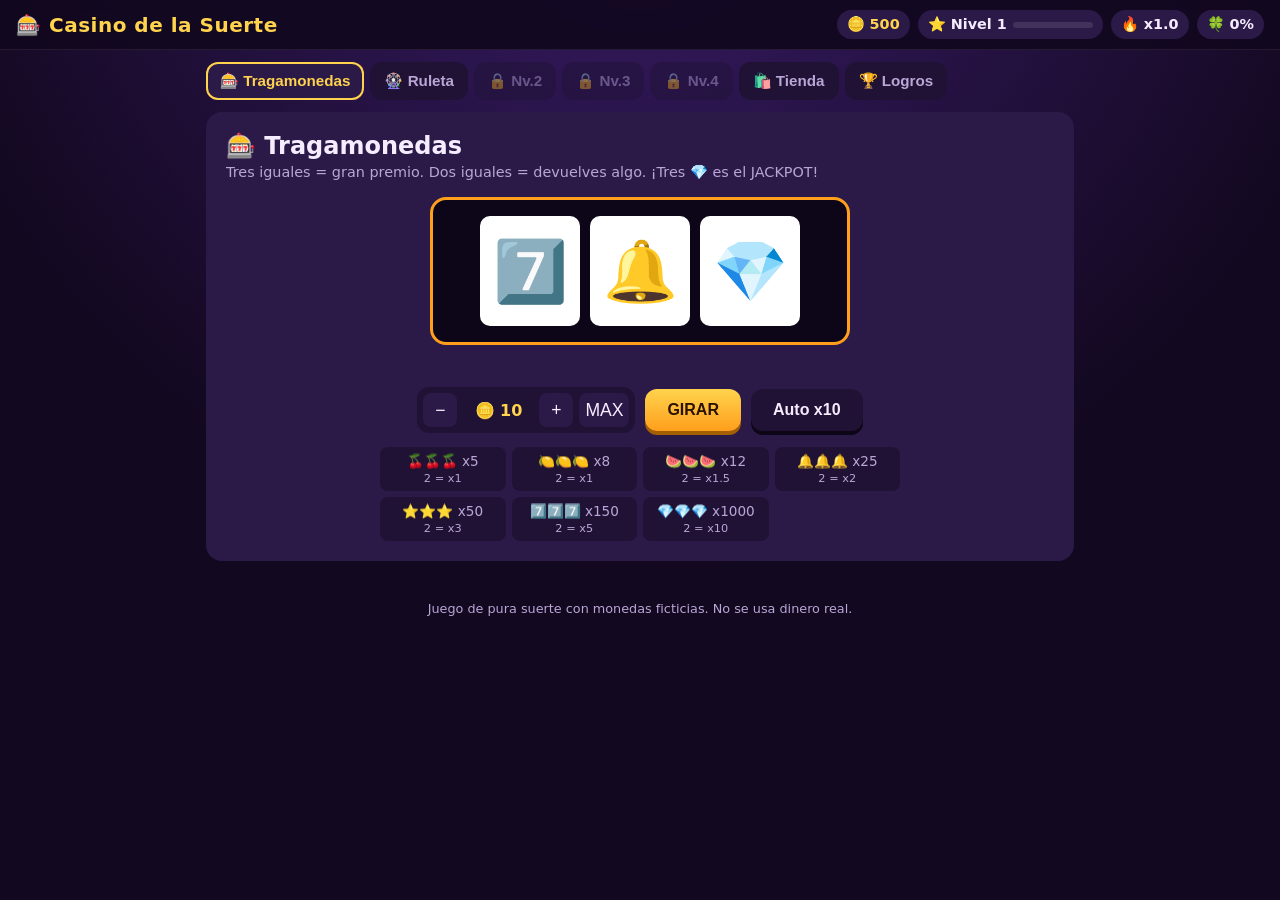
==== commit 984a687f: "Wrap game tabs so Shop is visible on phones Co-Authored-By: Claude Opus 5.5 <noreply@anthropic.com> " ====
--- a/index.html
+++ b/index.html
@@ -38,15 +38,15 @@
   .chip.coins { color: var(--gold); }
   .xpbar { width: 80px; height: 6px; background: #ffffff1a; border-radius: 4px; display: inline-block; vertical-align: middle; margin-left: 6px; overflow: hidden; }
   .xpbar > i { display: block; height: 100%; background: var(--accent); width: 0; transition: width .4s; }
-  nav { display: flex; gap: 6px; padding: 12px 16px 0; overflow-x: auto; max-width: 900px; margin: 0 auto; }
+  nav { display: flex; flex-wrap: wrap; gap: 6px; padding: 12px 16px; max-width: 900px; margin: 0 auto; }
   nav button {
-    flex: 0 0 auto; border: 0; cursor: pointer; padding: 10px 14px; border-radius: 12px 12px 0 0;
+    flex: 0 0 auto; border: 0; cursor: pointer; padding: 10px 14px; border-radius: 12px;
     background: var(--panel); color: var(--muted); font-weight: 700; font-size: .95rem;
   }
-  nav button.active { background: var(--panel2); color: var(--gold); }
+  nav button.active { background: var(--panel2); color: var(--gold); box-shadow: inset 0 0 0 2px var(--gold); }
   nav button.locked { opacity: .45; }
   main { max-width: 900px; margin: 0 auto; padding: 0 16px 40px; }
-  .screen { display: none; background: var(--panel2); border-radius: 0 16px 16px 16px; padding: 20px; }
+  .screen { display: none; background: var(--panel2); border-radius: 16px; padding: 20px; }
   .screen.active { display: block; animation: fade .25s; }
   @keyframes fade { from { opacity: 0; transform: translateY(6px); } to { opacity: 1; } }
   h2 { margin: 0 0 4px; }
